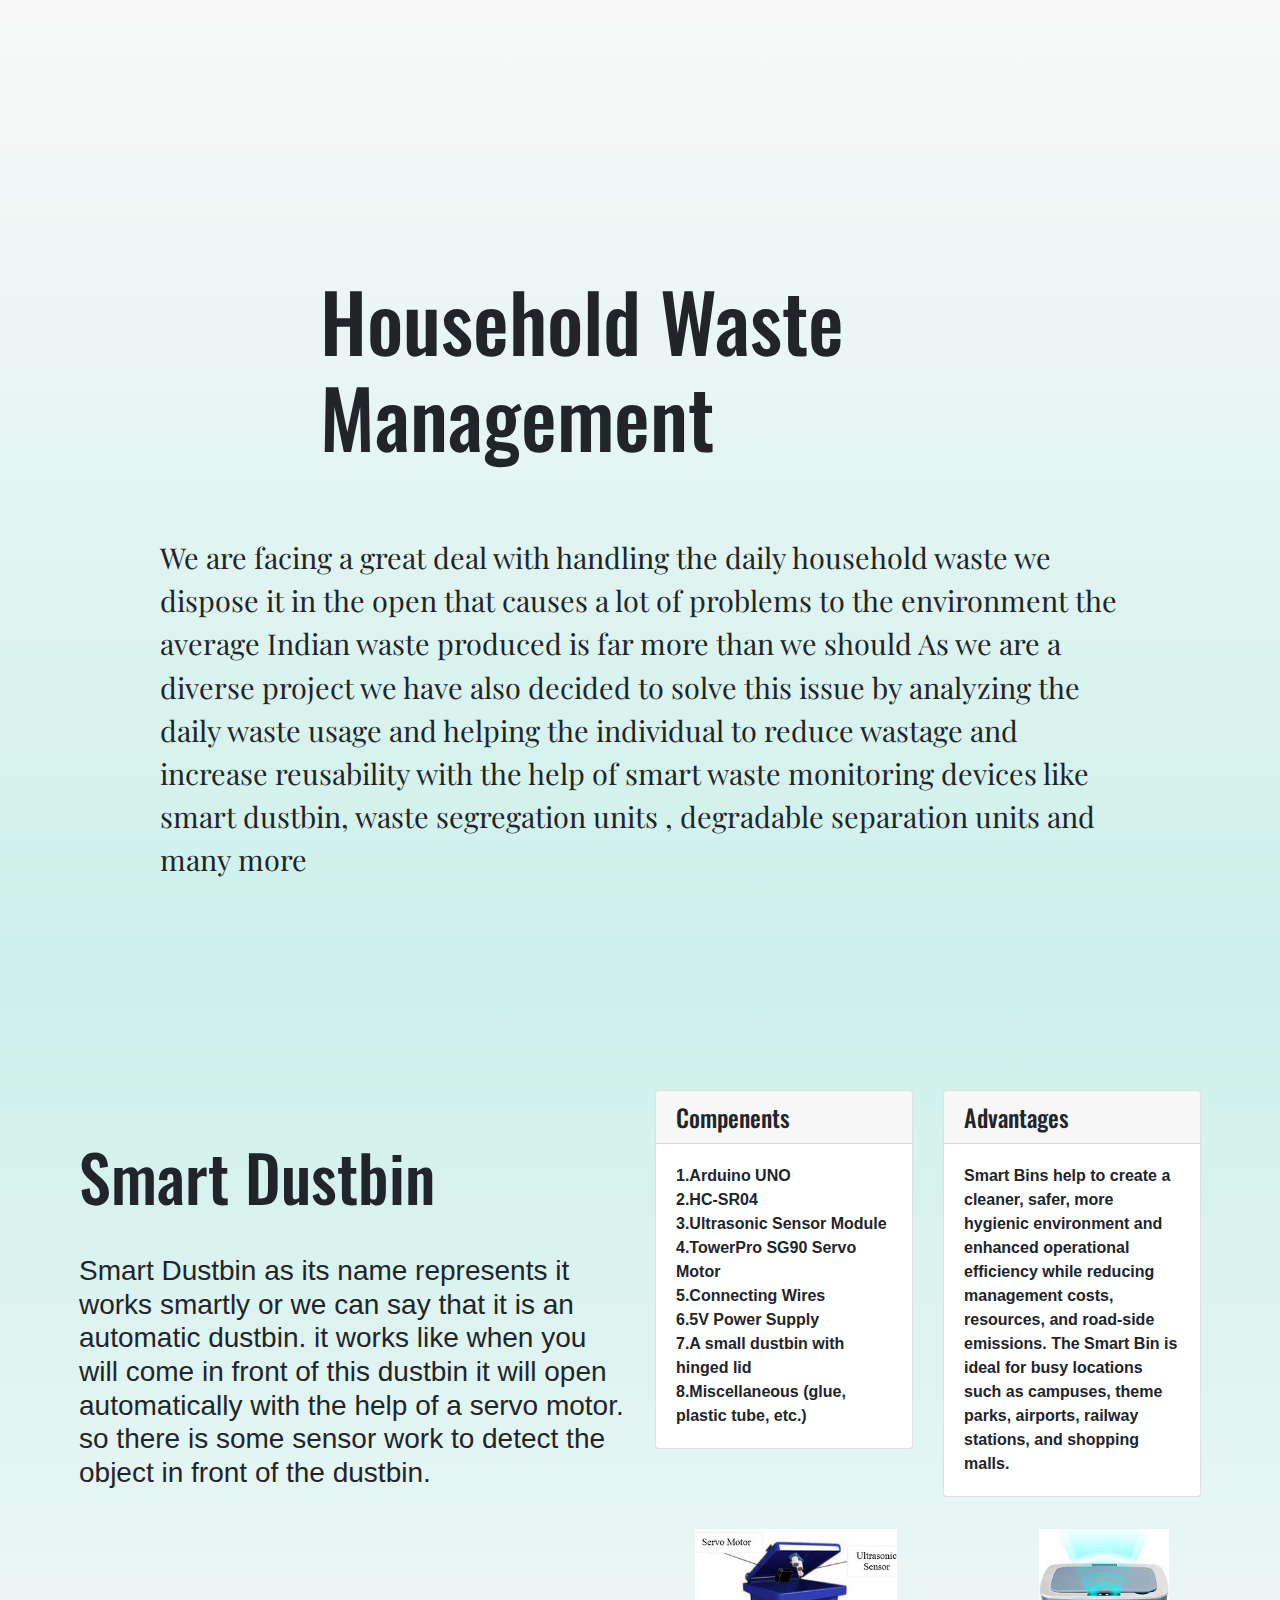
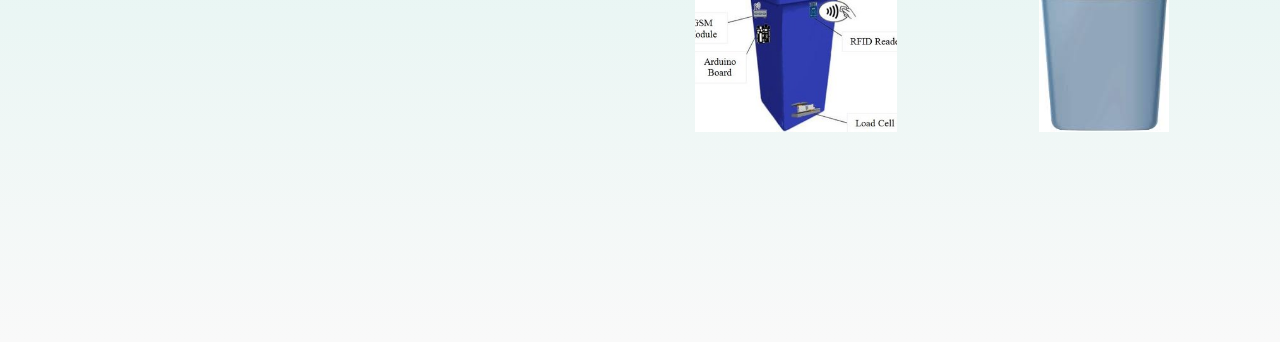
==== Household waste Management/waste.html @ 7e1c36ee "Final website" ====
<!DOCTYPE html>
<!--[if lt IE 7]>      <html class="no-js lt-ie9 lt-ie8 lt-ie7"> <![endif]-->
<!--[if IE 7]>         <html class="no-js lt-ie9 lt-ie8"> <![endif]-->
<!--[if IE 8]>         <html class="no-js lt-ie9"> <![endif]-->
<!--[if gt IE 8]>      <html class="no-js"> <!--<![endif]-->
<html>
    <head>
        <link rel="stylesheet" href="styles.css">
        <link rel="stylesheet" href="https://maxcdn.bootstrapcdn.com/bootstrap/4.0.0/css/bootstrap.min.css" crossorigin="anonymous">
        <link rel="preconnect" href="https://fonts.googleapis.com">
<link rel="preconnect" href="https://fonts.gstatic.com" crossorigin>
<link href="https://fonts.googleapis.com/css2?family=Oswald:wght@500&family=Playfair+Display:wght@500&display=swap" rel="stylesheet">
    </head>
    <body>
        <section class="all">
     <section class="titleScreen" id="titleScreen">
        <div>
         <h1 class="title">Household Waste Management</h1>
         <p class="titlePara">We are facing a great deal with handling the daily household waste we dispose it in the open that causes a lot of problems to the environment the average Indian waste produced is far more than we should  
            As we are a diverse project we have also decided to solve this issue by analyzing the daily waste usage and helping the individual to reduce wastage and increase reusability with the help of smart waste monitoring devices like smart dustbin, waste segregation units , degradable separation units and many more
            
         </p>
        </div>
     </section>

     <section class="container-fluid " id="midSection">
        <div class="row midi">

            <div class="col-lg-6">
                <h2 class="infoPara topic">Smart Dustbin</h2>
                <h3>Smart Dustbin as its name represents it works smartly or we can say that it is an automatic dustbin. it works like when you will come in front of this dustbin it will open automatically with the help of a servo motor. so there is some sensor work to detect the object in front of the dustbin.</h3>
            </div>


            <div class="col-lg-6">


                <div class="row">
                    <div class="col-lg-6">
                      <div class="card text-bg-success ">
                        <h4 class="card-header">Compenents</h4>
                        <div class="card-body">
                          <p class="card-text">1.Arduino UNO <br>
                            2.HC-SR04 <br>
                            3.Ultrasonic Sensor Module  <br>
                            4.TowerPro SG90 Servo Motor  <br>
                            5.Connecting Wires <br>
                            6.5V Power Supply  <br>
                            7.A small dustbin with hinged lid  <br>
                            8.Miscellaneous (glue, plastic tube, etc.)</p>
                        </div>
                      </div>
                    </div>
                    <div class="col-lg-6">
                      <div class="card text-bg-success">
                        <h4 class="card-header">Advantages</h4>
                        <div class="card-body">
                          <p class="card-text">Smart Bins help to create a cleaner, safer, more hygienic environment and enhanced operational efficiency while reducing management costs, resources, and road-side emissions. The Smart Bin is ideal for busy locations such as campuses, theme parks, airports, railway stations, and shopping malls.</p>
                        </div>
                      </div>

                      
                    </div>
                   

                  </div>
                  <div class="row">


                    <div class="col-lg-6 colAlign1">
                        <img class="smart1" src="smart1.jpg" alt="Smart">
                    </div>
    
    
    
                    <div class="col-lg-6 colAlign1 ">
                        <img class="smart2"  src="smart2.jfif" alt="Smart">
                    </div>
    
    
                  </div>
              </div>
              



            </div>

        </div>
        
          
        
         
       

     </section>
    </section>
    </body>
</html>
---- Household waste Management/styles.css ----
.title
{
    padding: 17rem 3rem 2rem 20rem;
    font-family: 'Oswald', sans-serif;
    font-size: 5rem;
    
}

.all
{

    background-image: linear-gradient(to top, #F9F9F9, #CDF0EA, #F9F9F9);
}

.titlePara{
    padding: 2rem 10rem 4rem 10rem ;
    font-family: 'Playfair Display', serif;
    font-size: 1.8rem;
}

.infoPara{
    padding: 3rem 0 2rem 0rem;
    font-family: 'Oswald', sans-serif;
    font-size: 4rem;

}

.midi{
    padding: 8rem 4rem 8rem 4rem;
}

.smart1{
    max-width: 100%;
    height: 80%;
    padding-left: 2.5rem;
}

.smart2{
    max-width: 100%;
    height: 80%;
    padding-left: 6rem;
    
}

.colAlign1{
    padding: 2rem 1rem 2rem 1rem;
}

.card-header{
    font-family: 'Oswald', sans-serif;
}

.card-text{
    font-weight: bolder;
}
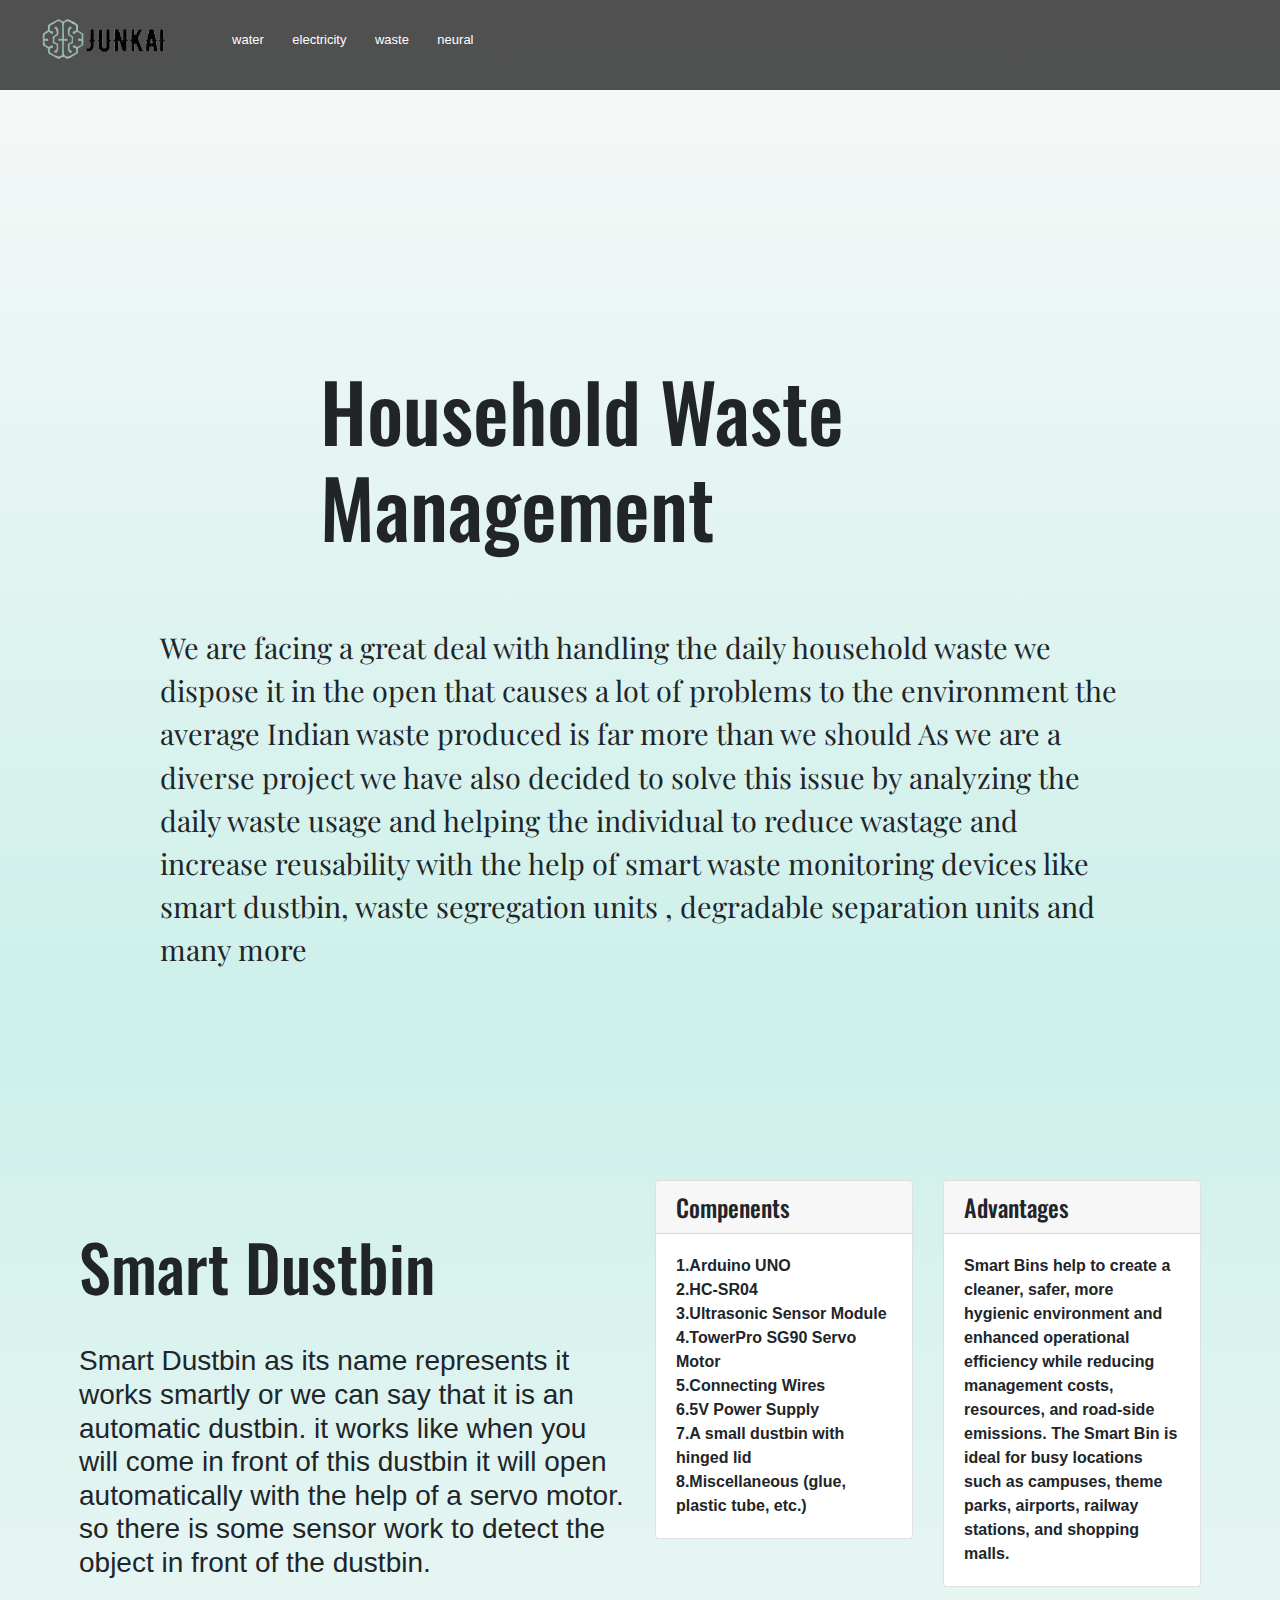
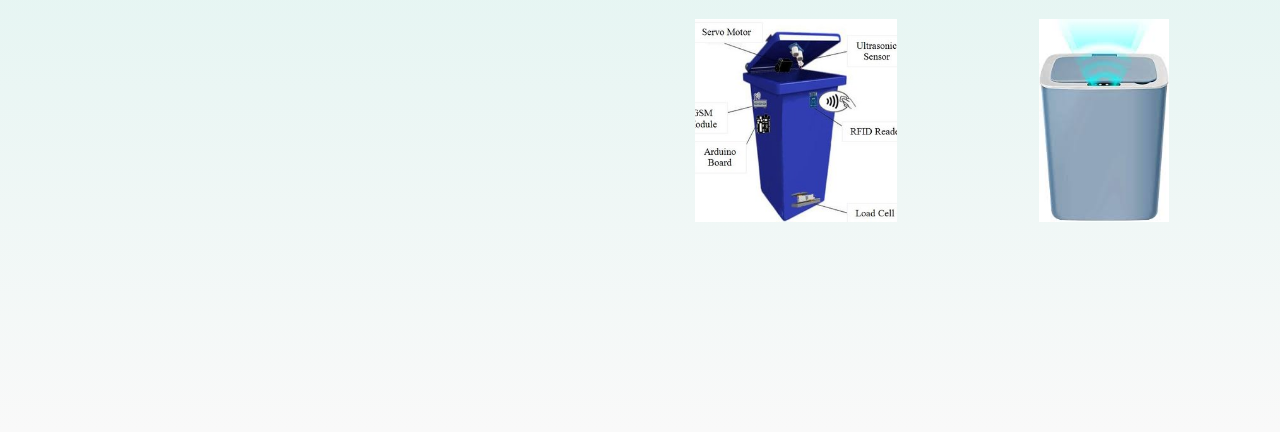
==== commit 81db6dac: "fixed the project logo" ====
--- a/Household waste Management/waste.html
+++ b/Household waste Management/waste.html
@@ -13,6 +13,19 @@
     </head>
     <body>
         <section class="all">
+          <nav>
+            <a href="/index.html"><img src="/images/logo-removebg-preview.png"></a>
+            <div class="nav-links">
+                <i class="fa fa-times"></i>
+                <ul>
+                    <li><a href="/water management/water.html">water</a></li>
+                    <li><a href="/light/light.html">electricity</a></li>
+                    <li><a href="/Household waste Management/waste.html">waste</a></li>
+                    <li><a href="#">neural</a></li>
+                </ul>
+            </div>
+            <i class="fa fa-bars"></i>
+        </nav>
      <section class="titleScreen" id="titleScreen">
         <div>
          <h1 class="title">Household Waste Management</h1>
--- a/Household waste Management/styles.css
+++ b/Household waste Management/styles.css
@@ -52,4 +52,78 @@
 
 .card-text{
     font-weight: bolder;
+}
+nav{
+    display:flex;
+    padding: 1% 2%;
+    justify-content: space-between;
+    align-items: center;
+    background-color: rgba(0, 0, 0, 0.678);
+}
+nav img{
+    width:150px;
+}
+.nav-links{
+    /* flex:    ; */
+    text-align: right;
+    display: inline-block   ;
+    left: 50%;  
+    right: 0;
+
+}
+.nav-links ul li{
+    list-style: none;
+    display: inline-block;
+    padding: 8px 12px;
+    position: relative;
+}
+.nav-links ul li a{
+    color: rgb(255, 255, 255);
+    text-decoration: none;
+    font-size: 13px;
+}
+.nav-links ul li::after{
+    content: '';
+    width: 0%;
+    height: 2px;
+    background: #f44336;
+    display:block;
+    margin: auto;
+    transition: 0.5s;
+}
+.nav-links ul li:hover::after{
+    width: 100%;
+}
+
+nav .fa{
+    display: none;
+}
+@media(max-width: 700px){
+    .text-box h1{
+        font-size: 20px;
+    }
+    .nav-links ul li{
+        display: block;
+    }
+    .nav-links{
+        position: absolute;
+        background: #f44336;
+        height: 100vh;
+        width: 200px;
+        top: 0;
+        right: -200px;
+        text-align: left;
+        z-index: 2;
+        transition: 1s;
+    }
+    nav .fa{
+        display: block;
+        color: rgb(0, 0, 0);
+        margin: 10px;
+        font-size: 22px;
+        cursor: pointer;
+    }
+    .nav-links ul{
+        padding: 30px;
+    }
 }